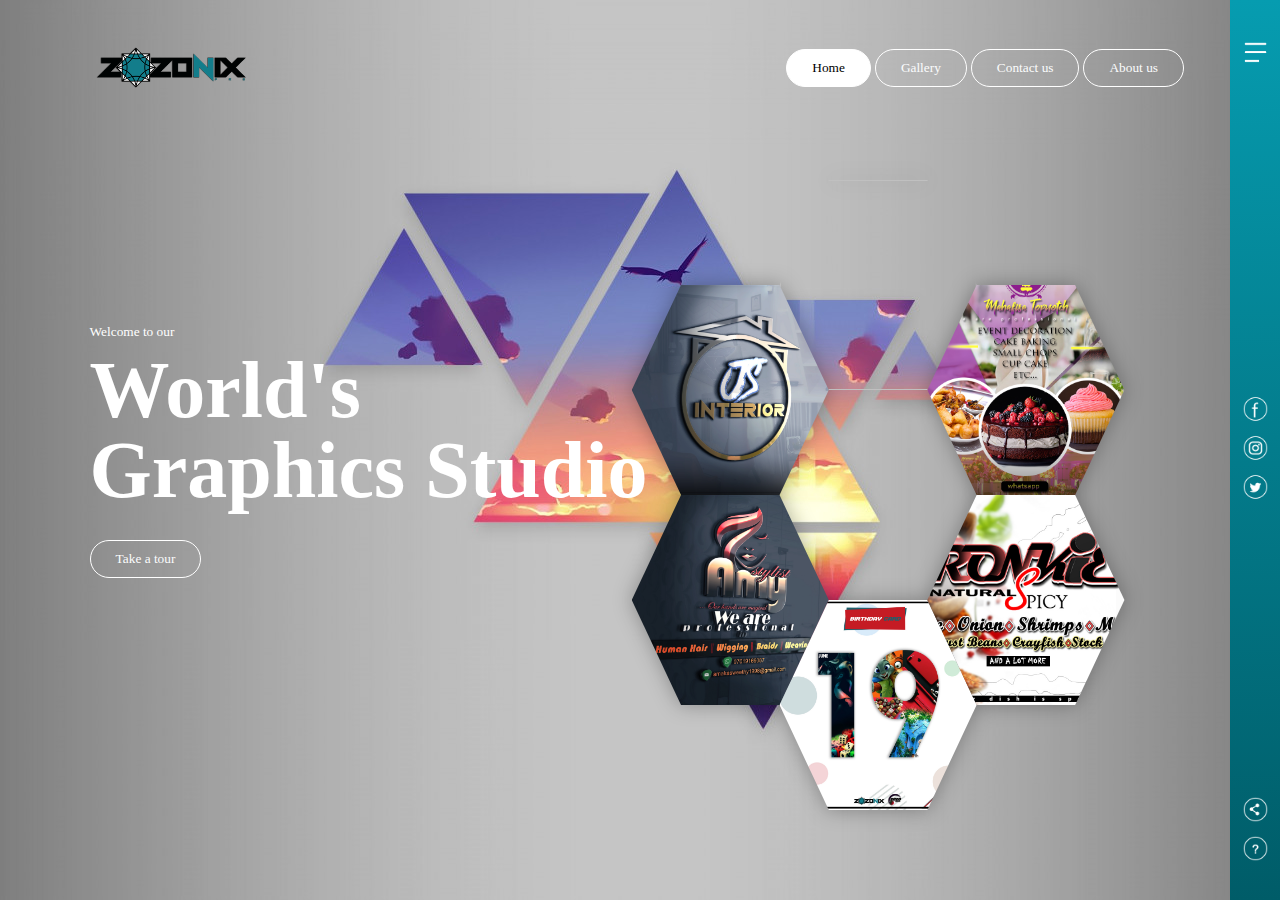
==== index.html @ 67176759 "uploaded file." ====
<!doctype html>
<html>
<head>
	<title></title>
	<link  rel="stylesheet" href="css/style.css">
	<link  rel="stylesheet" href="css/animate.css">
	<script src="javascript/all.js"></script>
	<script src="javascript/jquery.js"></script>
</head>
<body>
	
	<div class="container-1">
		
	  <div class="navbar">
        <img src="images/logo/logo.png" alt="" class="logo">
		<div class="navbar-right">
		<button class="active" type="button" disabled>Home</button>
		<button type="button" onClick="location.href='gallery.html'">Gallery</button>
		<button type="button" onClick="location.href='contact-us.html'">Contact us</button>
		<button type="button" onClick="location.href='about-us.html'">About us</button>
		</div>
	  </div>
		
	  <div class="content">
		  <small>Welcome to our</small>
		  <h1>World's <br> Graphics Studio </h1>
		  <button type="button" onClick="location.href='gallery.html'">Take a tour</button>
	  </div>
		
	  <div class="sidebar">
        <img src="images/button1.png" class="menu" alt=""/> 
		  
	    <div class="social-links">
	      <img onclick="location.href='https://web.facebook.com/Richiezo1'" src="images/logo/facebook.png" alt=""/> 
		  <img src="images/logo/instagram.png" alt=""/>
		  <img src="images/logo/twitter.png" alt=""/> 
		</div>
		  
		<div class="useful-links">
	      <img src="images/logo/share.png" alt=""/> 
		  <img src="images/logo/info.png" alt=""/>
		</div>
	  </div>
	  
	  <div class="image-slide">
        <div class="img" width="30px" height="40px" >
			<ul>
 			 <li><a href="#"><img src="images/design/1.png" alt=""/></a></li>
			 <li><a href="#"><img src="images/design/2.png" alt=""/></a></li>
		     <li><a href="#"><img src="images/design/7.jpg" alt=""/></a></li>
  			 <li><a href="#"><img src="images/design/15.jpg" alt=""/></a></li>
			 <li><a href="#"><img src="images/design/30.jpg" alt=""/></a></li>
			 <li><a href="#"><img src="images/design/45.jpg" alt=""/></a></li>
			</ul>
		</div>
    </div>
</div>
	
</body>
</html>
---- css/style.css ----
*{
	box-sizing: border-box;
	margin: 0;
	padding: 0;
	font-family: san-serif;
}

.container-1{
    width: 100%;
    height: 100vh;
    background-image: url(../images/background.jpg);
    background-size: cover;
    background-position: center;
    position: relative;
    overflow: hidden;
}
.content{
	position: absolute;
	top: 50%; 
	left: 7%;
	transform:translateY(-50%);
	color: white;
}
.logo{
	width: 150px ;
	height: auto;
	cursor: pointer;
}

.navbar{
	width: 85%;
	height: 15%;
	margin: auto;
	display: flex;
	align-items: center;
	justify-content: space-between;
}



button {
	color: #fbfcfd;
	padding: 10px 25px;
	background: transparent;
	border: 1px solid #fff;
	border-radius: 20px;
	outline: none;
	cursor: pointer;
}

button:hover{
	transition: background-color 0.5s , color 0.5s;
	background-color: white;
	color:black;
}

h1{
	font-size: 80px;
	margin: 10px 0 30px;
	line-height: 80px;
}

.sidebar {
	width: 50px;
	height: 100vh;
	background: linear-gradient( #069CB0 , #005C68);
	position: absolute;
	right:0;
	top:0;
	z-index: 3;
}

.menu {
	display: block;
	width: 25px;
	margin: 40px auto 0;
	cursor: pointer;
}

.social-links img, .useful-links img{
    width: 25px;
    margin: 5px auto;
    cursor: pointer;
}

.social-links{
	width: 50px;
	text-align: center;
	position: absolute;
	top: 50%;  
	transform:translateY(-50%);
}

.useful-links{
	width: 50px;
	text-align: center;
	position: absolute;
	bottom: 30px;
}


.slide1{
	width: 22.5%;
	height: 70%;
	display: block;
	position: absolute;
	top: 47%;  
	left: 3.5%;
	transform:translateY(-50%);
}
.slide2{
	width: 22.5%;
	height: 70%;
	display: block;
	position: absolute;
	top: 62%;  
	left: 26.319%;
	transform:translateY(-50%);
}
.slide3{
	width: 22.5%;
	height: 65%;
	display: block;
	position: absolute;
	top: 52%;  
	left: 49.2%;
	transform:translateY(-50%);
}
.slide4{
	width: 22.5%;
	height: 45%;
	display: block;
	position: absolute;
	top: 50%;  
	left: 72%;
	transform:translateY(-50%);
}

.content-2 img{
	position: absolute;
	top: 0;
	left: 0;
}

.slide-article{
	width: 100%;
	height: 0;
	position: absolute;
	bottom: 0;
	left: 0;
	right: 0;
	background-color: rgba(0,0,0,0.77);
	color: white;
	overflow: hidden;
    transition: .5s ease;
}

.slide1 img , .slide2 img , .slide3 img ,.slide4 img{
	width: 100%;
	height: 100%;
}
.slide1 ,.slide2 ,.slide3 , .slide4{
	overflow: hidden;
    filter:drop-shadow(0 0 10px black);
}
.slide-article span{
font-size: 1.5vw;
line-height: 120%;
}
.text {
	padding: 5.5%;
	text-align: center;
}

.text h2{
	font-size: 3.2vw;
	text-align: center;
}

.form h2{
	width: 100%;
	heigth: 20%;
	font-size: 3.2vw;
	text-align: center;
	background-color: black;
	color: white;
}

.text h1{
	font-size: 3.2vw;
	text-align: center;
}



.content-3, .content-4, .flyer {
	background-color: red;
	position: absolute;
	width: 60%;
	height: 80%;
	transform: translateX(-50%);
	left: 48%;
}

.form {
	width: 50%;
	height: 100%;
	float: left; 
	padding: 2%;
}

.form-img{
	width: 50%;
	height: 100%;
	float: left;
	background-color: white;
}

.form-container, .about-us {
    filter:drop-shadow(0 0 10px rgba(0,0,0,0.15));
	color: white;
	background: linear-gradient( #069CB0 , #005C68);
	position: relative;
	display: block;
	width: 100%;
	height: 100%;
}

.form table{
	border-width: 1px;
	border-color: black;
	font-size: 15px;
	padding: 0 5%;
	padding-top: 5%;
	text-align: left;
	width: 100%;
	height: 400px;
}
input[type="email"] , input[type="text"] , select , input[type="number"]{
	font-size: 1.2vw;
	padding: 0 2%;
	border: 0;
	width: 100%;
	height: 60%;
}
label{
	font-size: 1.2vw;
}

textarea{
	font-size: 1.2vw;
	border: 0;
	height: 60%;
	width: 100%;
	padding: 0 2%;
}

input[type="submit"] ,input[type="reset"]{
	text-align: center;
	color: #fbfcfd;
	padding: 10px 25px;
	background: transparent;
	border: 1px solid #fff;
	border-radius: 20px;
	outline: none;
	cursor: pointer;
}

input[type="submit"]:hover ,input[type="reset"]:hover{
	transition: background-color 0.5s , color 0.5s;
	background-color: white;
	color:black;
	
}

input:focus ,select:focus ,textarea:focus{
    filter:drop-shadow(0 0 5px rgba(255,255,255,0.79));
	padding: 0 2%;
	background-color: white;
	outline: none;
}

.main-img{
	position: relative;
	width: 100%;
	height: 100%;
	background-color: white;
}


.main-img img{
	position: absolute;
    width: 100%;
    height: 100%;
    filter: drop-shadow(0 0 5px rgba(0,0,0,0.3));
}






.form-all, .about-main{
	height: 80%;
	display: block;
	padding-bottom: 5%;
	margin-top: 30px;
    outline: 1px solid black;
	border-radius: 5%;
}

.about-main img {
	width: 50%;
	heigth: 50%;
	padding: 7%;
	float: left;
}

.img-text {
	padding: 7%;
	font-size: 1.45vw;
	font-family: "AlexBrush Regular";
}
button:active, input[type="submit"]:active ,input[type="reset"]:active{
	background-color:#069CB0;
	color: white;
}

button.selected{
 background-color:red;
}

button {
	color: #fbfcfd;
	padding: 10px 25px;
	background: transparent;
	border: 1px solid #fff;
	border-radius: 20px;
	outline: none;
	cursor: pointer;
}
.active{
	background-color: white;
	color: black;
}
@font-face { font-family: "AlexBrush Regular"; src: url("../font/AlexBrush-Regular.ttf"); } 

td{
	width: 50%;
}

.social-links img:hover,.useful-links img:hover {
	transition: transform 0.4s;
	transform: scale(1.5, 1.5);
}
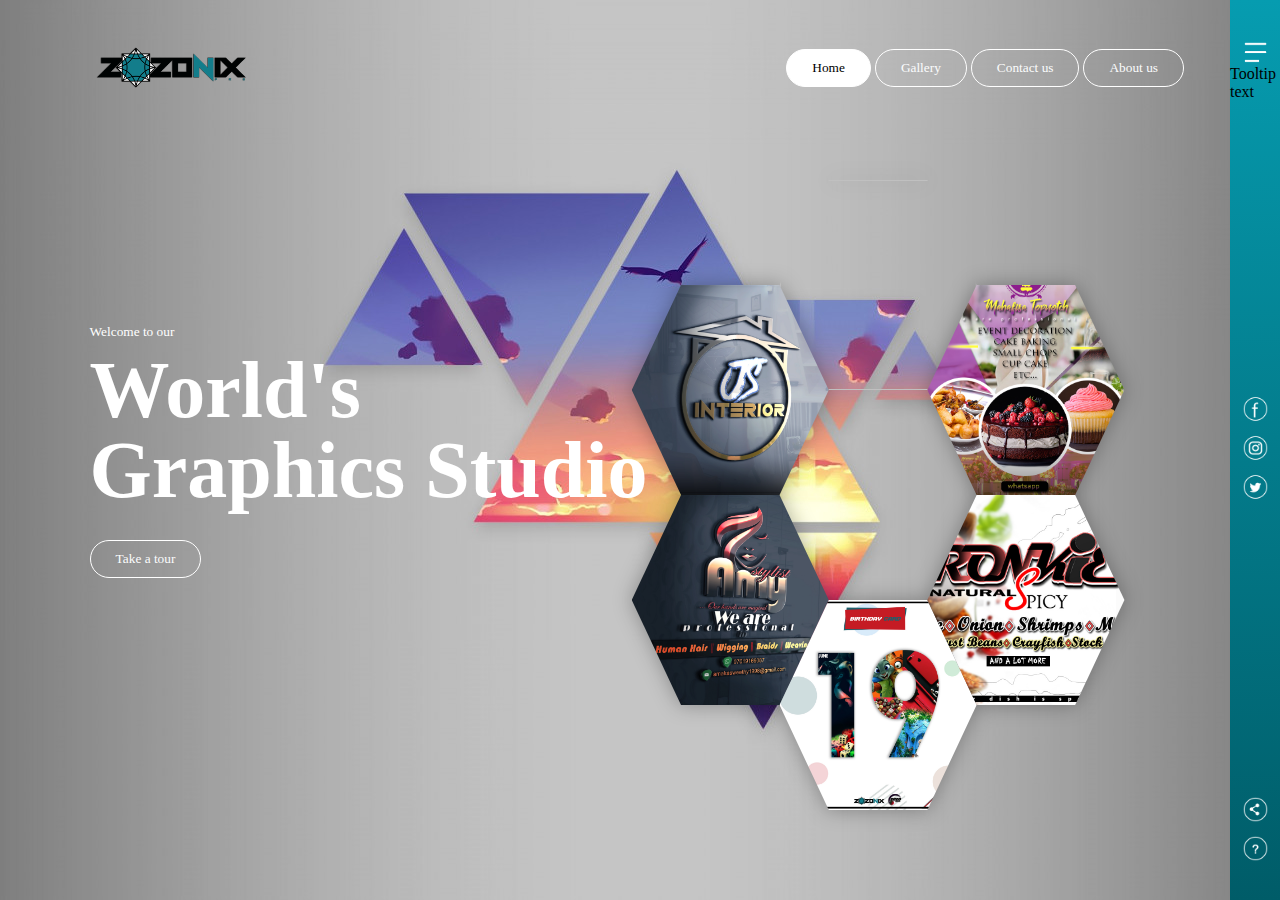
==== commit 16e70ff6: "Updating Index.html" ====
--- a/index.html
+++ b/index.html
@@ -1,60 +1,75 @@
-<!doctype html>
-<html>
-<head>
-	<title></title>
-	<link  rel="stylesheet" href="css/style.css">
-	<link  rel="stylesheet" href="css/animate.css">
-	<script src="javascript/all.js"></script>
-	<script src="javascript/jquery.js"></script>
-</head>
-<body>
-	
-	<div class="container-1">
-		
-	  <div class="navbar">
-        <img src="images/logo/logo.png" alt="" class="logo">
-		<div class="navbar-right">
-		<button class="active" type="button" disabled>Home</button>
-		<button type="button" onClick="location.href='gallery.html'">Gallery</button>
-		<button type="button" onClick="location.href='contact-us.html'">Contact us</button>
-		<button type="button" onClick="location.href='about-us.html'">About us</button>
-		</div>
-	  </div>
-		
-	  <div class="content">
-		  <small>Welcome to our</small>
-		  <h1>World's <br> Graphics Studio </h1>
-		  <button type="button" onClick="location.href='gallery.html'">Take a tour</button>
-	  </div>
-		
-	  <div class="sidebar">
-        <img src="images/button1.png" class="menu" alt=""/> 
-		  
-	    <div class="social-links">
-	      <img onclick="location.href='https://web.facebook.com/Richiezo1'" src="images/logo/facebook.png" alt=""/> 
-		  <img src="images/logo/instagram.png" alt=""/>
-		  <img src="images/logo/twitter.png" alt=""/> 
-		</div>
-		  
-		<div class="useful-links">
-	      <img src="images/logo/share.png" alt=""/> 
-		  <img src="images/logo/info.png" alt=""/>
-		</div>
-	  </div>
-	  
-	  <div class="image-slide">
-        <div class="img" width="30px" height="40px" >
-			<ul>
- 			 <li><a href="#"><img src="images/design/1.png" alt=""/></a></li>
-			 <li><a href="#"><img src="images/design/2.png" alt=""/></a></li>
-		     <li><a href="#"><img src="images/design/7.jpg" alt=""/></a></li>
-  			 <li><a href="#"><img src="images/design/15.jpg" alt=""/></a></li>
-			 <li><a href="#"><img src="images/design/30.jpg" alt=""/></a></li>
-			 <li><a href="#"><img src="images/design/45.jpg" alt=""/></a></li>
-			</ul>
-		</div>
-    </div>
-</div>
-	
-</body>
+<!doctype html>
+<html>
+<head>
+	<title></title>
+	<link  rel="stylesheet" href="css/style.css">
+	<link  rel="stylesheet" href="css/animate.css">
+	<script src="javascript/all.js"></script>
+	<script src="javascript/jquery.js"></script>
+</head>
+<body>
+	<!-- main section start-->
+	<div class="container-1">
+	
+	<!-- Navbar section start -->
+	  <div class="navbar">
+        <img src="images/logo/logo.png" alt="" class="logo">
+		<div class="navbar-right">
+		<button class="active" type="button" disabled>Home</button>
+		<button type="button" onClick="location.href='gallery.html'">Gallery</button>
+		<button type="button" onClick="location.href='contact-us.html'">Contact us</button>
+		<button type="button" onClick="location.href='about-us.html'">About us</button>
+		</div>
+	  </div>
+    <!-- Navbar section end -->
+		
+		
+	<!-- introduction section start -->
+	  <div class="content">
+		  <small>Welcome to our</small>
+		  <h1>World's <br> Graphics Studio </h1>
+		  <button type="button" onClick="location.href='gallery.html'">Take a tour</button>
+	  </div>
+	<!-- instroduction  section end -->
+	
+	
+	<!--  sidebar section start -->
+	  <div class="sidebar">
+	  
+	  <div class="sidebar-menu">
+        <img src="images/button1.png" class="menu" alt=""/>
+		<span class="tooltiptext">Tooltip text</span>
+	  </div>
+		  
+	    <div class="social-links">
+	      <img onclick="location.href='https://web.facebook.com/Richiezo1'" src="images/logo/facebook.png" alt=""/> 
+		  <img src="images/logo/instagram.png" onclick="location.href='https://www.instagram.com/_richie.zo'" alt=""/>
+		  <img src="images/logo/twitter.png" onclick="location.href='https://twitter.com/richie_zo'" alt=""/> 
+		</div>
+		  
+		<div class="useful-links">
+	      <img src="images/logo/share.png" alt=""/> 
+		  <img src="images/logo/info.png" alt=""/>
+		</div>
+	  </div>
+	  <!-- sidebar section end -->
+	  
+	  <!--  image section start -->
+	  <div class="image-slide">
+        <div class="img" width="30px" height="40px" >
+			<ul>
+ 			 <li><a href="#"><img src="images/design/1.png" alt=""/></a></li>
+			 <li><a href="#"><img src="images/design/2.png" alt=""/></a></li>
+		     <li><a href="#"><img src="images/design/7.jpg" alt=""/></a></li>
+  			 <li><a href="#"><img src="images/design/15.jpg" alt=""/></a></li>
+			 <li><a href="#"><img src="images/design/30.jpg" alt=""/></a></li>
+			 <li><a href="#"><img src="images/design/45.jpg" alt=""/></a></li>
+			</ul>
+		</div>
+	  </div>
+	  <!-- image section end -->
+	</div>
+	<!-- main section end-->
+	
+</body>
 </html>